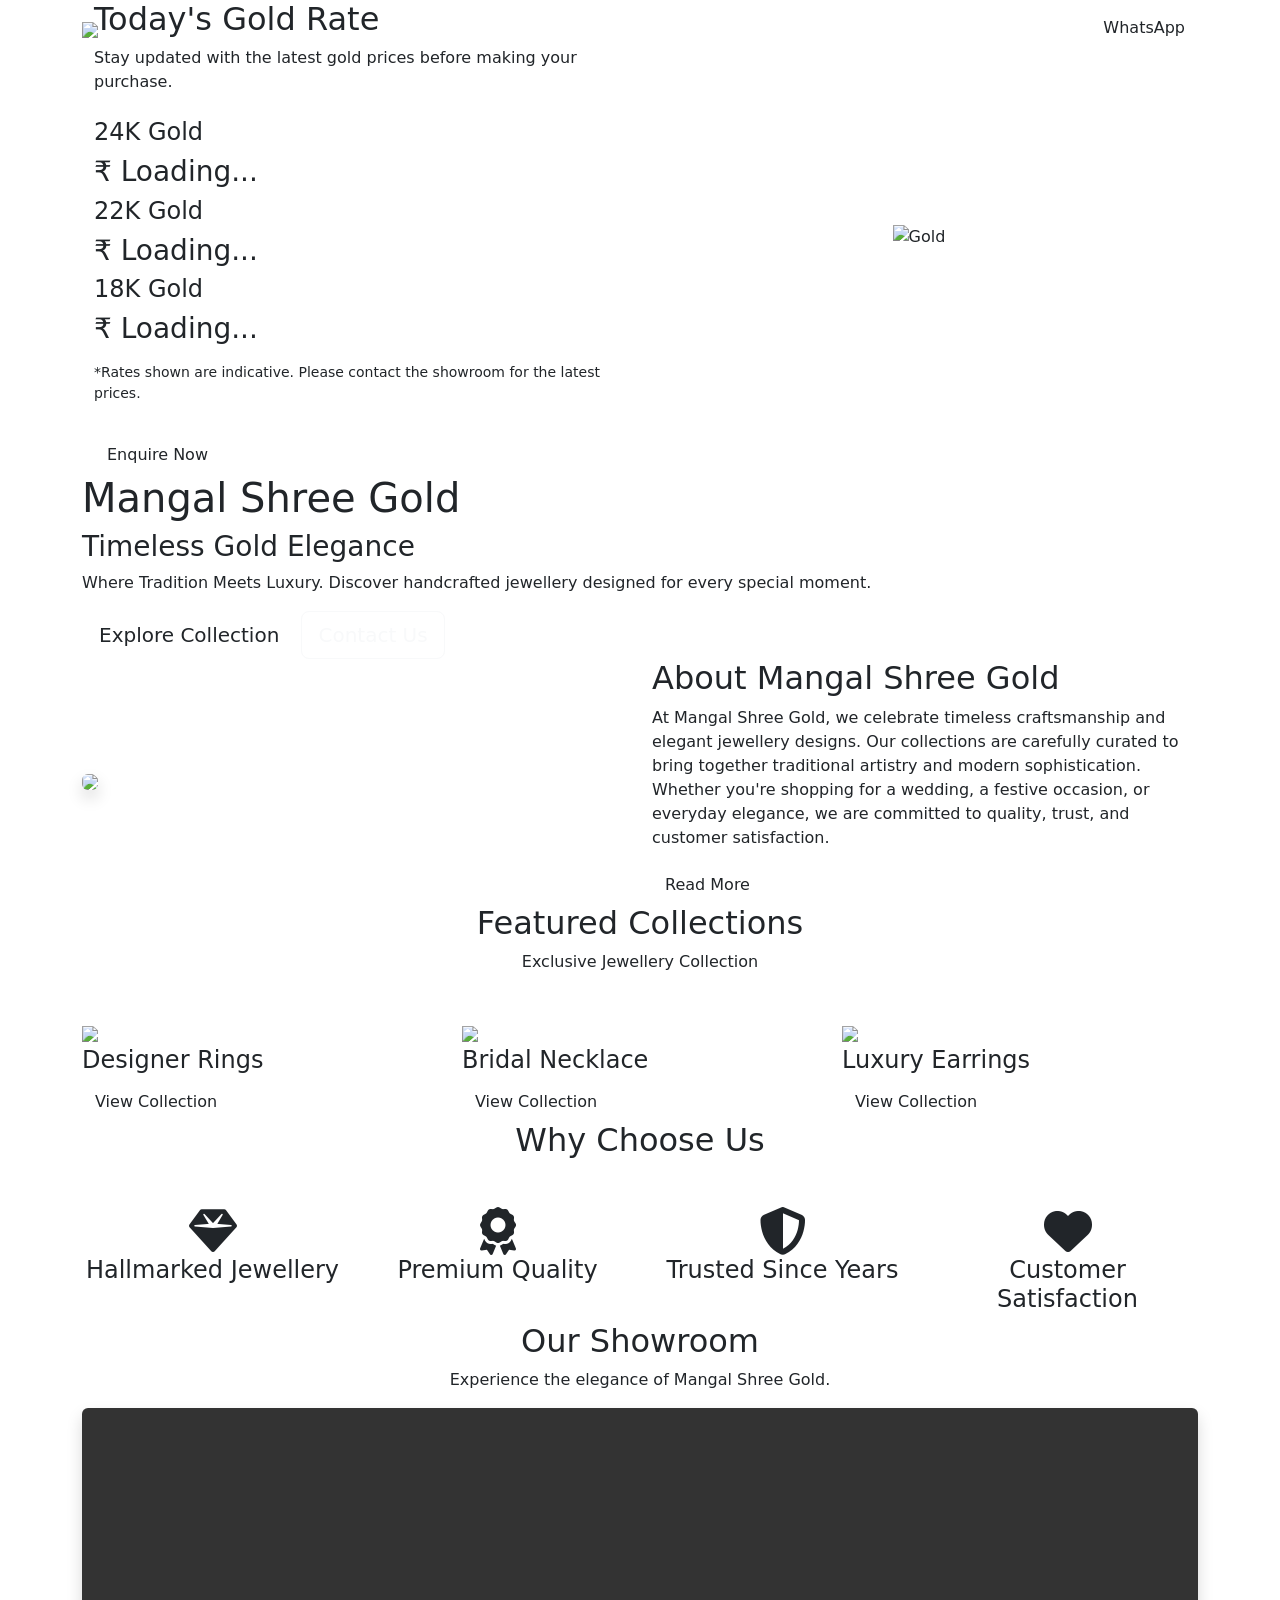
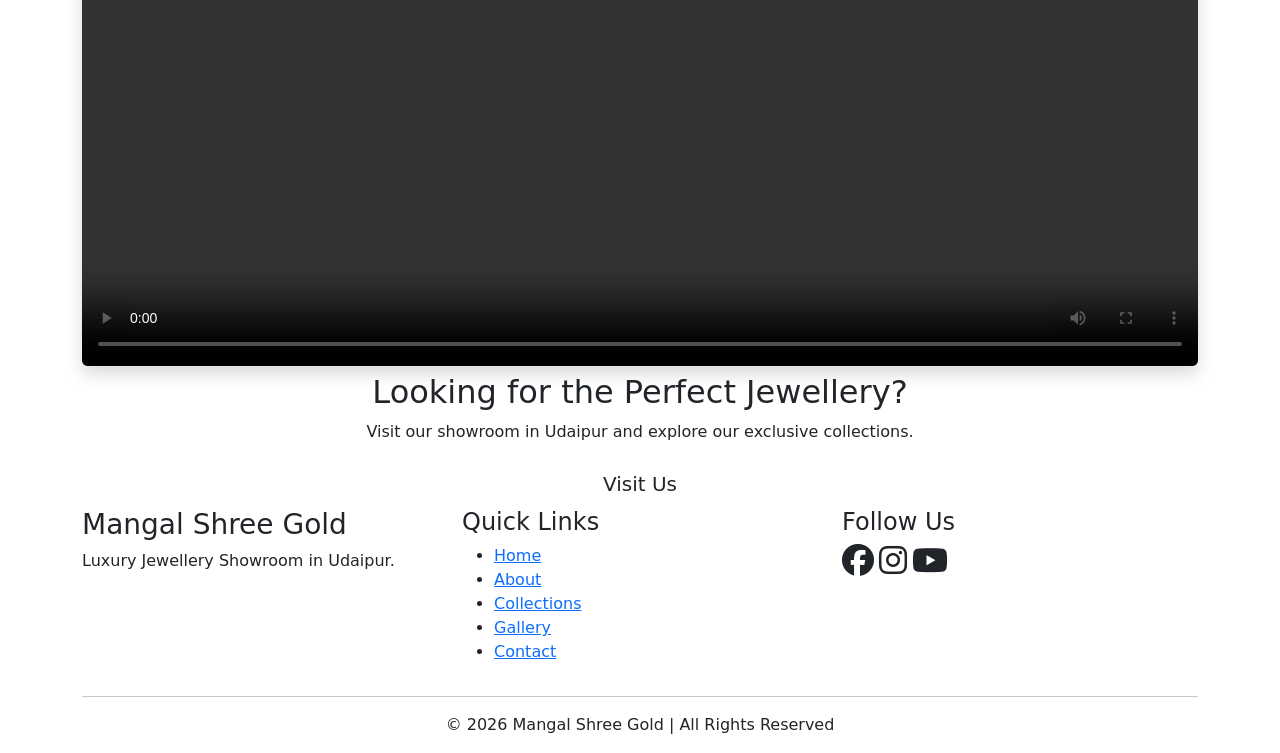
==== index.html @ a67eeb3b "Add files via upload" ====
<!DOCTYPE html>
<html lang="en">
<head>
    <meta charset="UTF-8">
    <meta name="viewport" content="width=device-width, initial-scale=1.0">
    <title>Mangal Shree Gold | Udaipur</title>
    <meta name="description"
content="Mangal Shree Gold is a trusted jewellery showroom in Udaipur offering gold jewellery, bridal collections, rings, necklaces, bangles, earrings and more.">

    <!-- Bootstrap -->
    <link href="https://cdn.jsdelivr.net/npm/bootstrap@5.3.3/dist/css/bootstrap.min.css" rel="stylesheet">

    <!-- Font Awesome -->
    <link rel="stylesheet" href="https://cdnjs.cloudflare.com/ajax/libs/font-awesome/6.5.2/css/all.min.css">

    <!-- Google Fonts -->
    <link href="https://fonts.googleapis.com/css2?family=Cinzel:wght@500;700&family=Poppins:wght@300;400;500;600&display=swap" rel="stylesheet">

    <!-- Custom CSS -->
    <link rel="stylesheet" href="style.css">
</head>

<body>

<!-- ================= NAVBAR ================= -->

<nav class="navbar navbar-expand-lg navbar-dark fixed-top">
    <div class="container">

        <a class="navbar-brand" href="index.html">
            <img src="images/logo.png" height="60">
        </a>

        <button class="navbar-toggler" data-bs-toggle="collapse" data-bs-target="#menu">
            <span class="navbar-toggler-icon"></span>
        </button>

        <div class="collapse navbar-collapse" id="menu">

            <ul class="navbar-nav ms-auto">

                <li class="nav-item">
                    <a class="nav-link active" href="index.html">Home</a>
                </li>

                <li class="nav-item">
                    <a class="nav-link" href="about.html">About</a>
                </li>

                <li class="nav-item">
                    <a class="nav-link" href="collections.html">Collections</a>
                </li>

                <li class="nav-item">
                    <a class="nav-link" href="gallery.html">Gallery</a>
                </li>

                <li class="nav-item">
                    <a class="nav-link" href="contact.html">Contact</a>
                </li>

            </ul>

            <a href="#" class="btn btn-gold ms-3">
                WhatsApp
            </a>

        </div>

    </div>
</nav>

<!-- ================= HERO ================= -->

<section class="hero">

    <div class="overlay"></div>

    <div class="container">

        <div class="hero-content">
<!-- ================= GOLD RATE ================= -->

<section class="gold-rate section-padding">

<div class="container">

<div class="row align-items-center">

<div class="col-lg-6">

<h2>Today's Gold Rate</h2>

<p class="mb-4">

Stay updated with the latest gold prices before making your purchase.

</p>

<div class="rate-box">

<div class="rate-item">

<h4>24K Gold</h4>

<h3 id="gold24">₹ Loading...</h3>

</div>

<div class="rate-item">

<h4>22K Gold</h4>

<h3 id="gold22">₹ Loading...</h3>

</div>

<div class="rate-item">

<h4>18K Gold</h4>

<h3 id="gold18">₹ Loading...</h3>

</div>

</div>

<p class="small mt-3">
*Rates shown are indicative. Please contact the showroom for the latest prices.
</p>

<a href="contact.html" class="btn btn-gold mt-3">

Enquire Now

</a>

</div>

<div class="col-lg-6 text-center">

<img src="images/gold-bars.png" class="img-fluid" alt="Gold">

</div>

</div>

</div>

</section>
            <h1>Mangal Shree Gold</h1>

            <h3>Timeless Gold Elegance</h3>

            <p>
                Where Tradition Meets Luxury.
                Discover handcrafted jewellery designed for every special moment.
            </p>

            <a href="collections.html" class="btn btn-gold btn-lg">
                Explore Collection
            </a>

            <a href="contact.html" class="btn btn-outline-light btn-lg">
                Contact Us
            </a>

        </div>

    </div>

</section>

<!-- ================= ABOUT ================= -->

<section class="about section-padding">

<div class="container">

<div class="row align-items-center">

<div class="col-lg-6">

<img src="images/about.jpg" class="img-fluid rounded shadow">

</div>

<div class="col-lg-6">

<h2>About Mangal Shree Gold</h2>

<p>

At Mangal Shree Gold, we celebrate timeless craftsmanship and elegant jewellery designs. Our collections are carefully curated to bring together traditional artistry and modern sophistication. Whether you're shopping for a wedding, a festive occasion, or everyday elegance, we are committed to quality, trust, and customer satisfaction.

</p>

<a href="about.html" class="btn btn-gold">

Read More

</a>

</div>

</div>

</div>

</section>

<!-- ================= COLLECTIONS ================= -->

<section class="featured section-padding">

<div class="container">

<div class="text-center">

<h2>Featured Collections</h2>

<p>Exclusive Jewellery Collection</p>

</div>

<div class="row mt-5">

<div class="col-md-4">

<div class="collection-box">

<img src="images/ring.jpg" class="img-fluid">

<h4>Designer Rings</h4>

<a href="collections.html" class="btn btn-gold">

View Collection

</a>

</div>

</div>

<div class="col-md-4">

<div class="collection-box">

<img src="images/necklace.jpg" class="img-fluid">

<h4>Bridal Necklace</h4>

<a href="collections.html" class="btn btn-gold">

View Collection

</a>

</div>

</div>

<div class="col-md-4">

<div class="collection-box">

<img src="images/earring.jpg" class="img-fluid">

<h4>Luxury Earrings</h4>

<a href="collections.html" class="btn btn-gold">

View Collection

</a>

</div>

</div>

</div>

</div>

</section>

<!-- ================= WHY CHOOSE ================= -->

<section class="why section-padding">

<div class="container">

<div class="text-center">

<h2>Why Choose Us</h2>

</div>

<div class="row mt-5 text-center">

<div class="col-md-3">

<i class="fas fa-gem fa-3x"></i>

<h4>Hallmarked Jewellery</h4>

</div>

<div class="col-md-3">

<i class="fas fa-award fa-3x"></i>

<h4>Premium Quality</h4>

</div>

<div class="col-md-3">

<i class="fas fa-shield-alt fa-3x"></i>

<h4>Trusted Since Years</h4>

</div>

<div class="col-md-3">

<i class="fas fa-heart fa-3x"></i>

<h4>Customer Satisfaction</h4>

</div>

</div>

</div>

</section>

<!-- ================= VIDEO ================= -->

<section class="video-section section-padding">

<div class="container text-center">

<h2>Our Showroom</h2>

<p>Experience the elegance of Mangal Shree Gold.</p>

<video class="w-100 rounded shadow" controls>

<source src="videos/intro.mp4">

</video>

</div>

</section>

<!-- ================= CTA ================= -->

<section class="cta">

<div class="container text-center">

<h2>Looking for the Perfect Jewellery?</h2>

<p>Visit our showroom in Udaipur and explore our exclusive collections.</p>

<a href="contact.html" class="btn btn-gold btn-lg">

Visit Us

</a>

</div>

</section>

<!-- ================= FOOTER ================= -->

<footer>

<div class="container">

<div class="row">

<div class="col-lg-4">

<h3>Mangal Shree Gold</h3>

<p>
Luxury Jewellery Showroom in Udaipur.
</p>

</div>

<div class="col-lg-4">

<h4>Quick Links</h4>

<ul class="footer-links">

<li><a href="index.html">Home</a></li>

<li><a href="about.html">About</a></li>

<li><a href="collections.html">Collections</a></li>

<li><a href="gallery.html">Gallery</a></li>

<li><a href="contact.html">Contact</a></li>

</ul>

</div>

<div class="col-lg-4">

<h4>Follow Us</h4>

<i class="fab fa-facebook fa-2x"></i>

<i class="fab fa-instagram fa-2x"></i>

<i class="fab fa-youtube fa-2x"></i>

</div>

</div>

<hr>

<p class="text-center">

© 2026 Mangal Shree Gold | All Rights Reserved

</p>

</div>

</footer>

<script src="https://cdn.jsdelivr.net/npm/bootstrap@5.3.3/dist/js/bootstrap.bundle.min.js"></script>

<script src="script.js"></script>

</body>
</html>
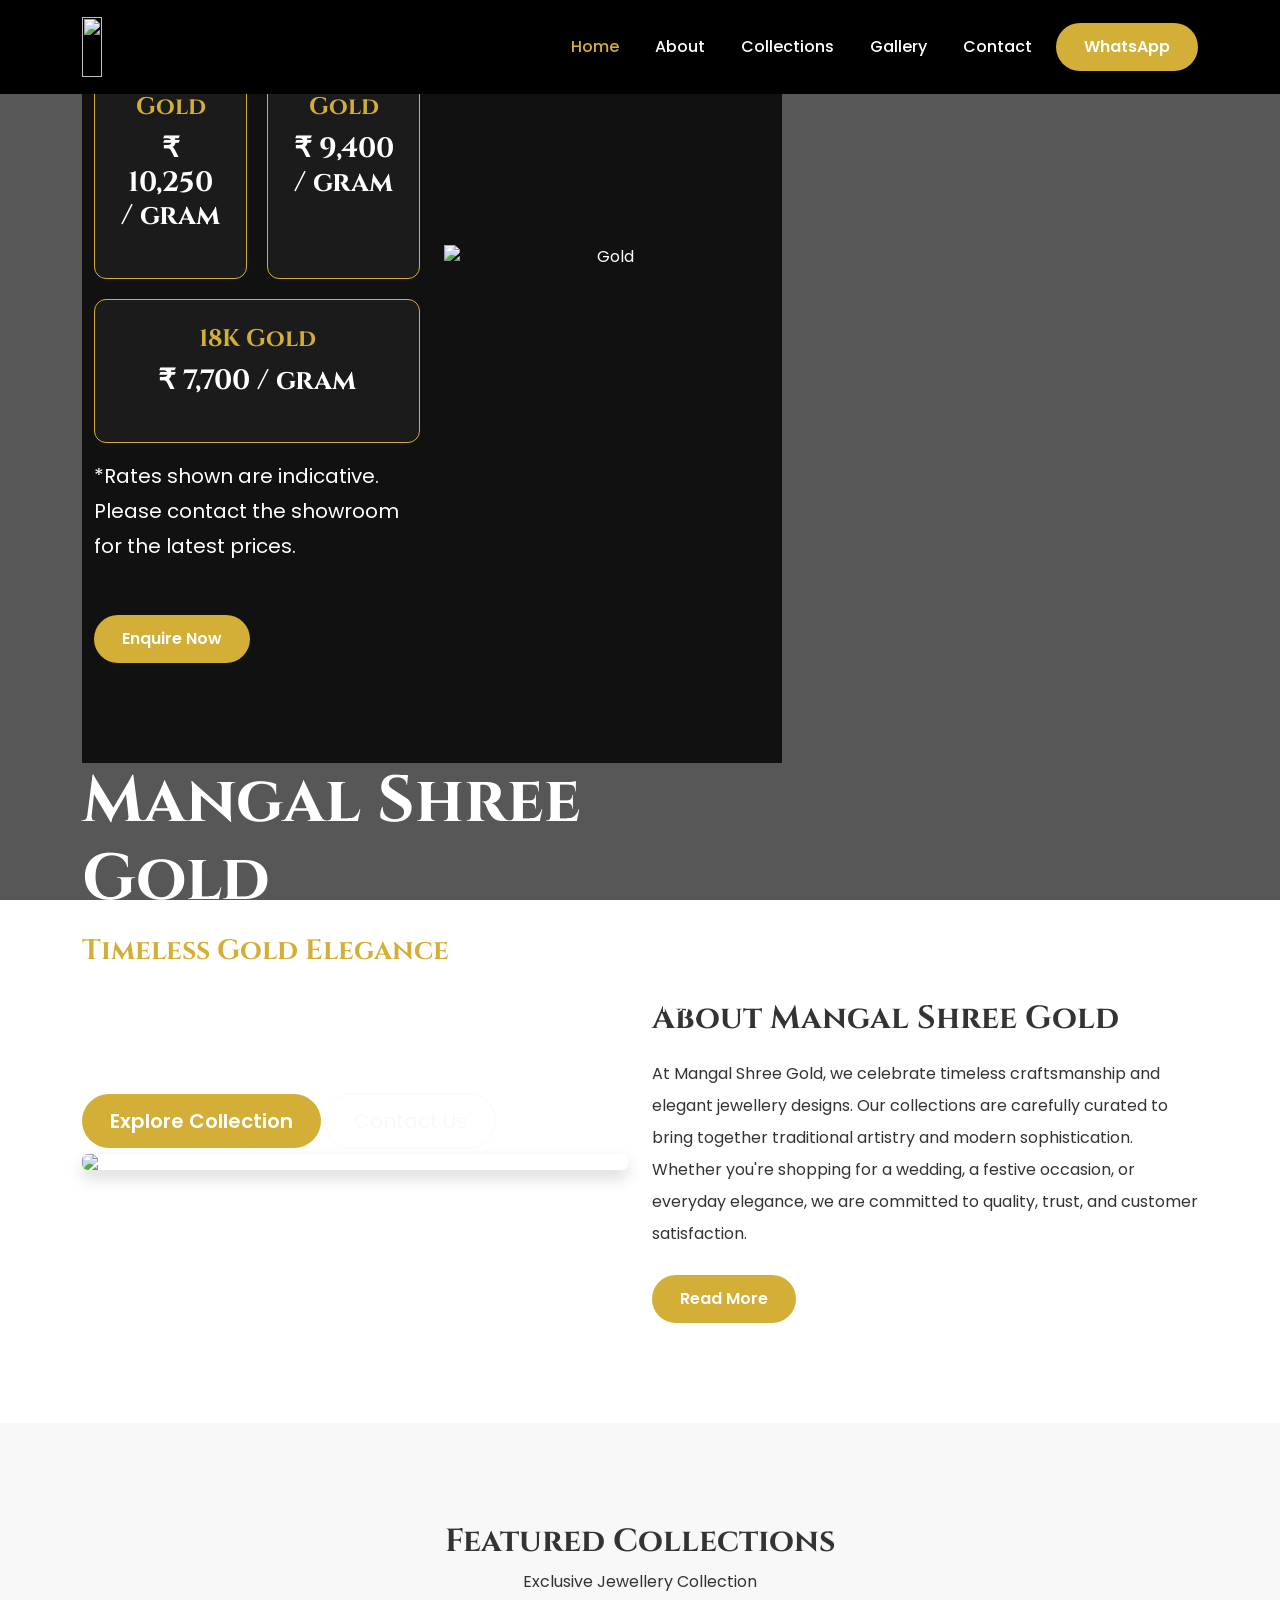
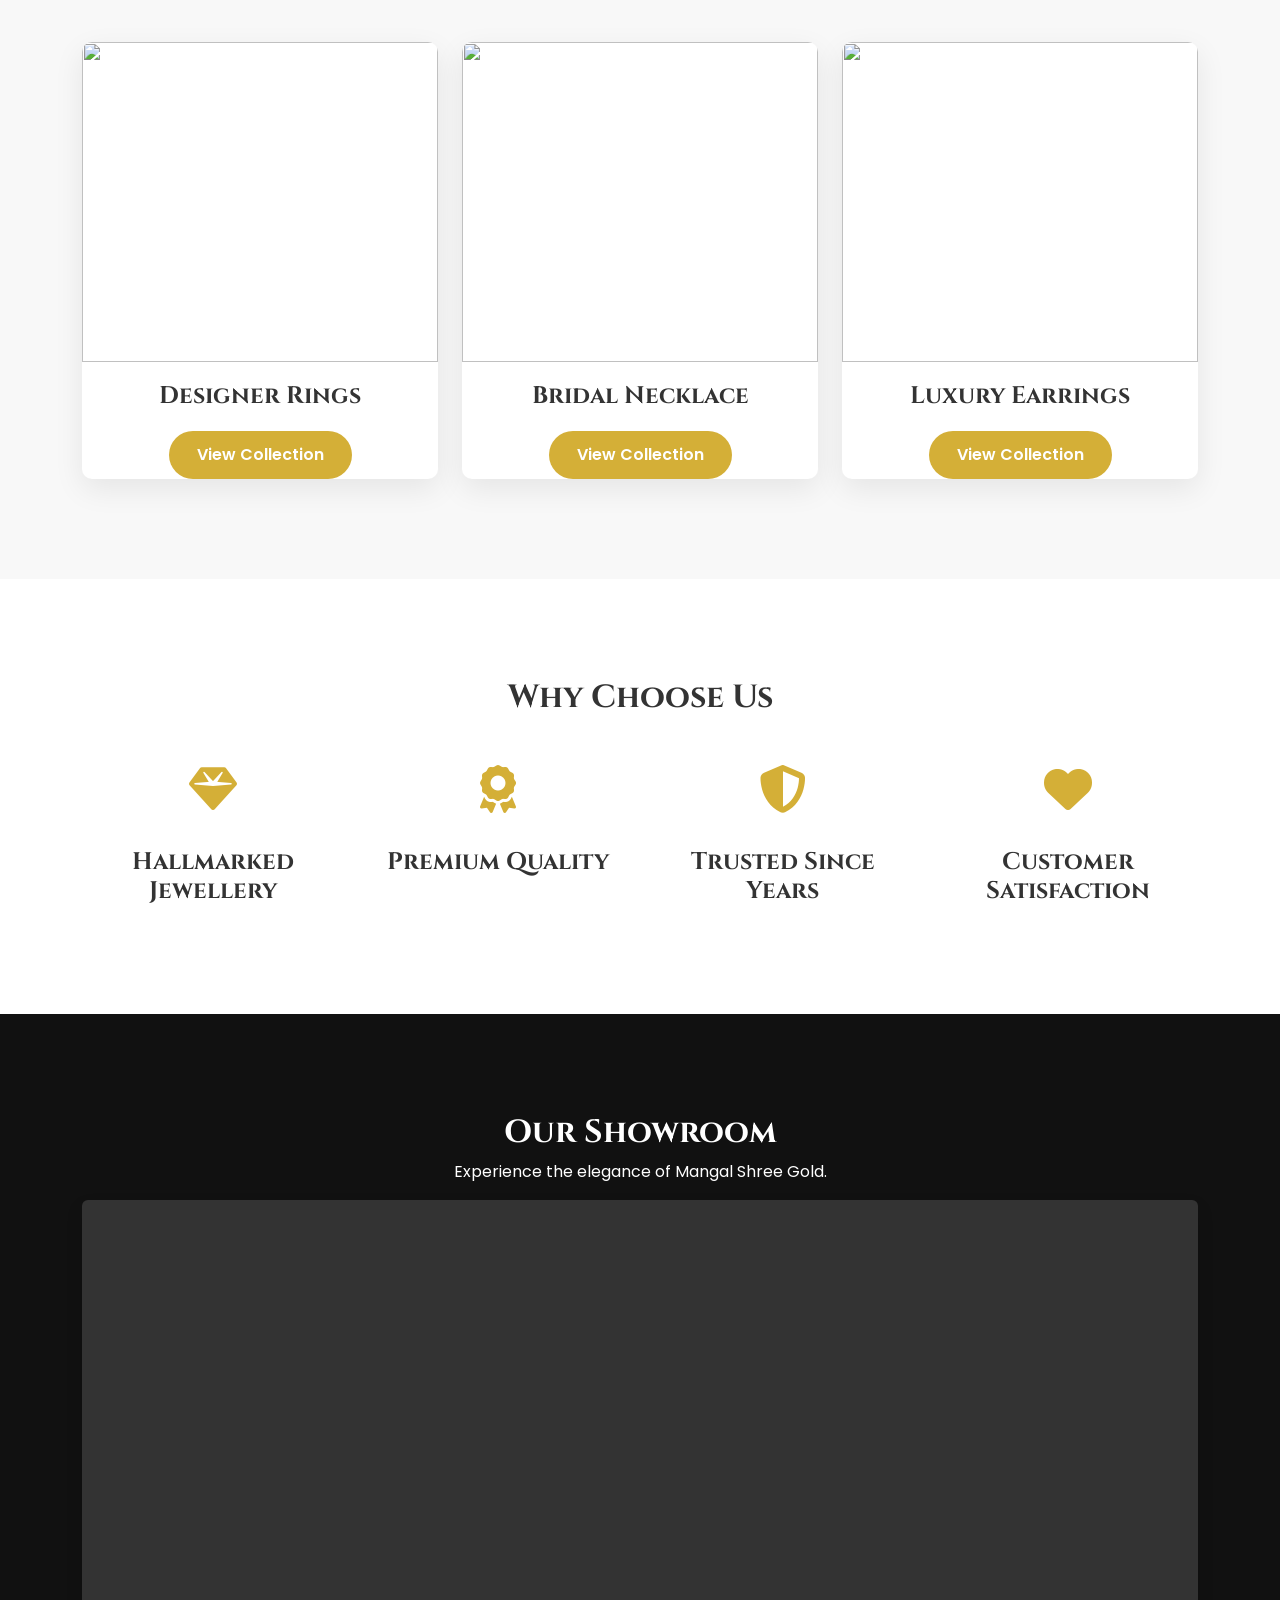
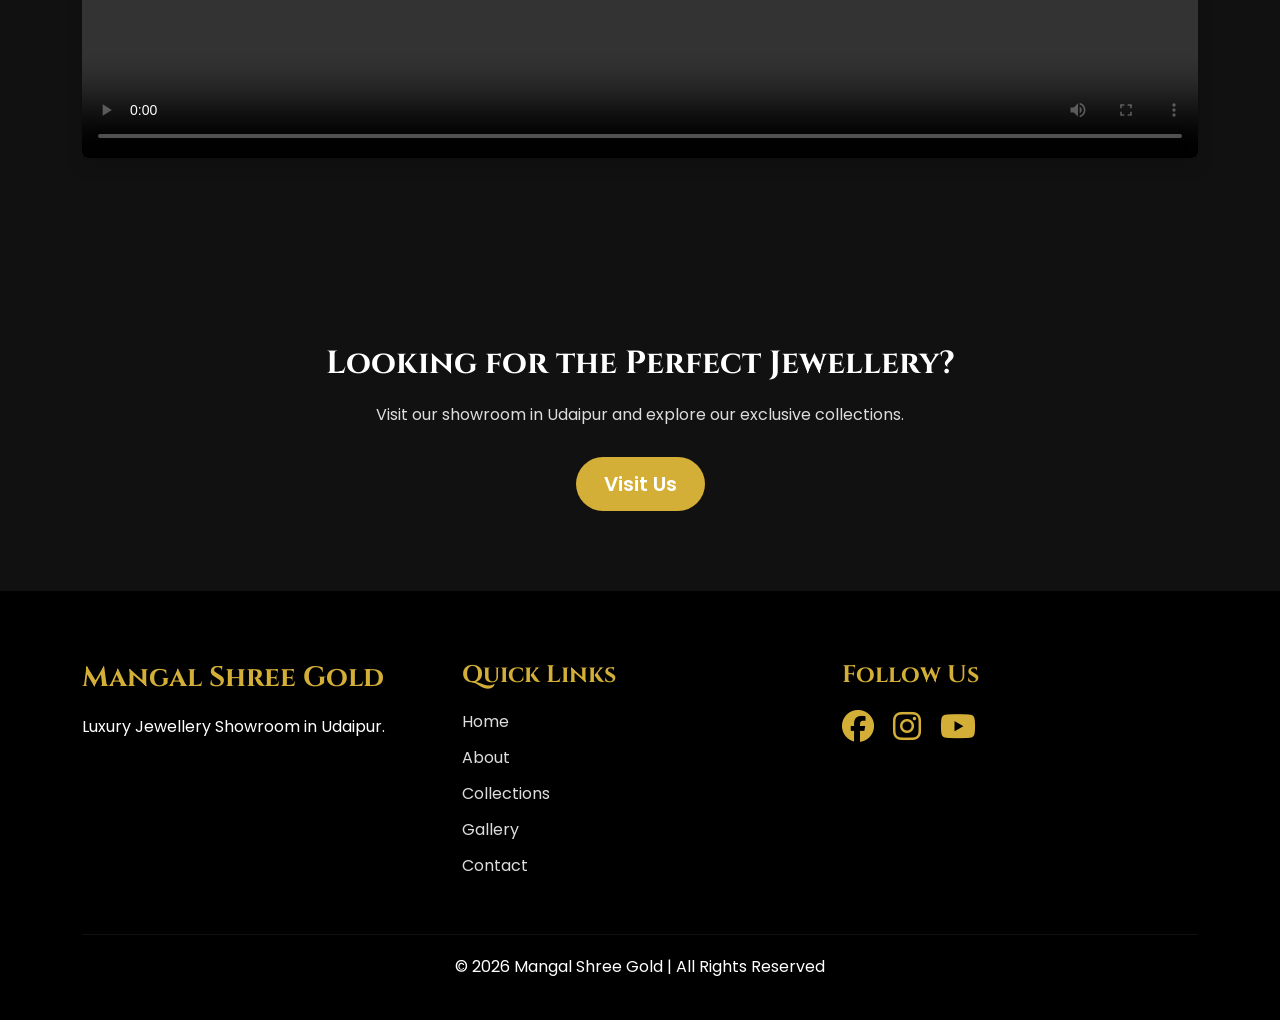
==== commit b59578db: "Add files via upload" ====
--- a/index.html
+++ b/index.html
@@ -6,6 +6,7 @@
     <title>Mangal Shree Gold | Udaipur</title>
     <meta name="description"
 content="Mangal Shree Gold is a trusted jewellery showroom in Udaipur offering gold jewellery, bridal collections, rings, necklaces, bangles, earrings and more.">
+<meta name="google-site-verification" content="b1tyoLgzOTBnXA-v-90rpZAC50cx4BeEJ04mYCOhOvE" />
 
     <!-- Bootstrap -->
     <link href="https://cdn.jsdelivr.net/npm/bootstrap@5.3.3/dist/css/bootstrap.min.css" rel="stylesheet">
--- a/style.css
+++ b/style.css
@@ -0,0 +1,1225 @@
+/* ===========================
+   MANGAL SHREE GOLD
+   Luxury Jewellery Website
+=============================*/
+
+*{
+    margin:0;
+    padding:0;
+    box-sizing:border-box;
+}
+
+html{
+    scroll-behavior:smooth;
+}
+
+body{
+
+    font-family:'Poppins',sans-serif;
+    background:#fafafa;
+    color:#333;
+    overflow-x:hidden;
+
+}
+
+/*====================
+
+TYPOGRAPHY
+
+======================*/
+
+h1,h2,h3,h4,h5{
+
+    font-family:'Cinzel',serif;
+    font-weight:700;
+
+}
+
+.section-padding{
+
+    padding:100px 0;
+
+}
+
+img{
+
+    width:100%;
+    display:block;
+
+}
+
+/*====================
+
+NAVBAR
+
+======================*/
+
+.navbar{
+
+    background:#000;
+    padding:12px 0;
+    transition:.4s;
+
+}
+
+.navbar-brand img{
+
+    height:60px;
+
+}
+
+.nav-link{
+
+    color:#fff !important;
+    margin-left:20px;
+    font-weight:500;
+    transition:.3s;
+
+}
+
+.nav-link:hover{
+
+    color:#d4af37 !important;
+
+}
+
+.nav-link.active{
+
+    color:#d4af37 !important;
+
+}
+
+/*====================
+
+BUTTONS
+
+======================*/
+
+.btn-gold{
+
+    background:#d4af37;
+    color:#fff;
+    border:none;
+    padding:12px 28px;
+    border-radius:30px;
+    transition:.4s;
+    font-weight:600;
+
+}
+
+.btn-gold:hover{
+
+    background:#b8901e;
+    color:#fff;
+    transform:translateY(-3px);
+
+}
+
+.btn-outline-light{
+
+    border-radius:30px;
+    padding:12px 28px;
+
+}
+
+/*====================
+
+HERO
+
+======================*/
+
+.hero{
+
+    height:100vh;
+
+    background:url("../images/hero.jpg") center center;
+
+    background-size:cover;
+
+    position:relative;
+
+    display:flex;
+
+    align-items:center;
+
+}
+
+.overlay{
+
+    position:absolute;
+
+    width:100%;
+
+    height:100%;
+
+    background:rgba(0,0,0,.65);
+
+}
+
+.hero-content{
+
+    position:relative;
+
+    color:#fff;
+
+    z-index:10;
+
+    max-width:700px;
+
+}
+
+.hero-content h1{
+
+    font-size:65px;
+
+    margin-bottom:15px;
+
+}
+
+.hero-content h3{
+
+    color:#d4af37;
+
+    margin-bottom:20px;
+
+}
+
+.hero-content p{
+
+    font-size:20px;
+
+    line-height:35px;
+
+    margin-bottom:35px;
+
+}
+
+/*====================
+
+PAGE BANNER
+
+======================*/
+
+.page-banner{
+
+    background:#111;
+
+    color:#fff;
+
+    padding:170px 0 90px;
+
+    text-align:center;
+
+}
+
+.page-banner h1{
+
+    font-size:55px;
+
+    margin-bottom:15px;
+
+}
+
+.page-banner p{
+
+    color:#d4af37;
+
+    font-size:18px;
+
+}
+
+/*====================
+
+ABOUT
+
+======================*/
+
+.about{
+
+    background:#fff;
+
+}
+
+.about img{
+
+    border-radius:10px;
+
+    box-shadow:0 10px 30px rgba(0,0,0,.2);
+
+}
+
+.about h2{
+
+    margin-bottom:20px;
+
+}
+
+.about p{
+
+    line-height:32px;
+
+    margin-bottom:25px;
+
+}
+
+/*====================
+
+FEATURED COLLECTION
+
+======================*/
+
+.featured{
+
+    background:#f8f8f8;
+
+}
+
+.collection-box{
+
+    background:#fff;
+
+    border-radius:10px;
+
+    overflow:hidden;
+
+    box-shadow:0 10px 30px rgba(0,0,0,.08);
+
+    transition:.4s;
+
+    text-align:center;
+
+}
+
+.collection-box:hover{
+
+    transform:translateY(-10px);
+
+}
+
+.collection-box img{
+
+    height:320px;
+
+    object-fit:cover;
+
+}
+
+.collection-box h4{
+
+    margin:20px 0;
+
+}
+
+/*====================
+
+COLLECTION PAGE
+
+======================*/
+
+.collection-card{
+
+    background:#fff;
+
+    border-radius:10px;
+
+    overflow:hidden;
+
+    transition:.4s;
+
+    box-shadow:0 10px 25px rgba(0,0,0,.08);
+
+}
+
+.collection-card:hover{
+
+    transform:translateY(-10px);
+
+}
+
+.collection-card img{
+
+    height:350px;
+
+    object-fit:cover;
+
+}
+
+.collection-card h3{
+
+    margin-bottom:15px;
+
+}
+
+.collection-card p{
+
+    line-height:28px;
+
+    margin-bottom:20px;
+
+}
+
+/*====================
+
+WHY US
+
+======================*/
+
+.why{
+
+    background:#fff;
+
+}
+
+.why i{
+
+    color:#d4af37;
+
+    margin-bottom:20px;
+
+}
+
+.why h4{
+
+    margin-top:15px;
+
+}
+
+/*====================
+
+CTA
+
+======================*/
+
+.cta{
+
+    background:#111;
+
+    color:#fff;
+
+    padding:80px 0;
+
+}
+
+.cta h2{
+
+    margin-bottom:20px;
+
+}
+
+.cta p{
+
+    margin-bottom:30px;
+
+    color:#ddd;
+
+}/*====================
+
+GALLERY
+
+======================*/
+
+.gallery-item{
+
+    position:relative;
+    overflow:hidden;
+    border-radius:12px;
+    cursor:pointer;
+    box-shadow:0 10px 25px rgba(0,0,0,.15);
+    transition:.4s;
+
+}
+
+.gallery-item img{
+
+    width:100%;
+    height:320px;
+    object-fit:cover;
+    transition:.5s;
+
+}
+
+.gallery-item:hover img{
+
+    transform:scale(1.12);
+
+}
+
+.gallery-item::before{
+
+    content:"";
+    position:absolute;
+    top:0;
+    left:0;
+    width:100%;
+    height:100%;
+    background:rgba(0,0,0,.35);
+    opacity:0;
+    transition:.4s;
+    z-index:2;
+
+}
+
+.gallery-item:hover::before{
+
+    opacity:1;
+
+}
+
+.gallery-item::after{
+
+    content:"+";
+    position:absolute;
+    top:50%;
+    left:50%;
+    transform:translate(-50%,-50%);
+    color:#fff;
+    font-size:50px;
+    opacity:0;
+    z-index:3;
+    transition:.4s;
+
+}
+
+.gallery-item:hover::after{
+
+    opacity:1;
+
+}
+
+/*====================
+
+VIDEO
+
+======================*/
+
+.video-section{
+
+    background:#111;
+    color:#fff;
+
+}
+
+.video-section video{
+
+    border-radius:15px;
+    box-shadow:0 10px 30px rgba(0,0,0,.4);
+
+}
+
+/*====================
+
+CONTACT
+
+======================*/
+
+.contact-box{
+
+    background:#fff;
+    padding:40px;
+    border-radius:12px;
+    box-shadow:0 10px 30px rgba(0,0,0,.08);
+
+}
+
+.contact-info{
+
+    background:#111;
+    color:#fff;
+    padding:40px;
+    border-radius:12px;
+    height:100%;
+
+}
+
+.contact-info h2{
+
+    color:#d4af37;
+    margin-bottom:25px;
+
+}
+
+.contact-info p{
+
+    margin-bottom:18px;
+    font-size:17px;
+
+}
+
+.contact-info i{
+
+    color:#d4af37;
+    margin-right:12px;
+
+}
+
+.contact-info a{
+
+    color:#fff;
+    margin-right:15px;
+    transition:.3s;
+
+}
+
+.contact-info a:hover{
+
+    color:#d4af37;
+
+}
+
+/*====================
+
+FORM
+
+======================*/
+
+.form-control{
+
+    border-radius:8px;
+    padding:14px;
+
+}
+
+.form-control:focus{
+
+    border-color:#d4af37;
+    box-shadow:0 0 10px rgba(212,175,55,.3);
+
+}
+
+/*====================
+
+JOURNEY BOX
+
+======================*/
+
+.journey-box{
+
+    background:#fff;
+    padding:35px;
+    text-align:center;
+    border-radius:12px;
+    transition:.4s;
+    box-shadow:0 10px 30px rgba(0,0,0,.08);
+
+}
+
+.journey-box:hover{
+
+    transform:translateY(-10px);
+
+}
+
+/*====================
+
+FOOTER
+
+======================*/
+
+footer{
+
+    background:#000;
+    color:#fff;
+    padding:70px 0 25px;
+
+}
+
+footer h3,
+footer h4{
+
+    color:#d4af37;
+    margin-bottom:20px;
+
+}
+
+.footer-links{
+
+    list-style:none;
+    padding:0;
+
+}
+
+.footer-links li{
+
+    margin-bottom:12px;
+
+}
+
+.footer-links a{
+
+    color:#ddd;
+    text-decoration:none;
+    transition:.3s;
+
+}
+
+.footer-links a:hover{
+
+    color:#d4af37;
+    padding-left:8px;
+
+}
+
+footer i{
+
+    color:#d4af37;
+    margin-right:15px;
+    transition:.3s;
+    cursor:pointer;
+
+}
+
+footer i:hover{
+
+    transform:translateY(-5px);
+
+}
+
+footer hr{
+
+    border-color:#444;
+    margin:40px 0 20px;
+
+}
+
+/*====================
+
+MAP
+
+======================*/
+
+.map-section iframe{
+
+    display:block;
+
+}
+
+/*====================
+
+HOVER EFFECTS
+
+======================*/
+
+img{
+
+    transition:.4s;
+
+}
+
+img:hover{
+
+    opacity:.95;
+
+}
+
+.card,
+.collection-card,
+.collection-box,
+.gallery-item,
+.contact-box,
+.journey-box{
+
+    transition:.4s;
+
+}
+
+/*====================
+
+ANIMATION
+
+======================*/
+
+@keyframes fadeUp{
+
+    from{
+
+        opacity:0;
+        transform:translateY(40px);
+
+    }
+
+    to{
+
+        opacity:1;
+        transform:translateY(0);
+
+    }
+
+}
+
+.hero-content,
+.about,
+.collection-box,
+.collection-card,
+.gallery-item,
+.contact-box{
+
+    animation:fadeUp 1s ease;
+
+}
+
+/*====================
+
+WHATSAPP BUTTON
+
+======================*/
+
+.whatsapp{
+
+    position:fixed;
+    right:25px;
+    bottom:25px;
+    width:60px;
+    height:60px;
+    background:#25D366;
+    color:#fff;
+    border-radius:50%;
+    display:flex;
+    justify-content:center;
+    align-items:center;
+    font-size:28px;
+    text-decoration:none;
+    box-shadow:0 10px 25px rgba(0,0,0,.25);
+    z-index:999;
+
+}
+
+.whatsapp:hover{
+
+    color:#fff;
+    transform:scale(1.08);
+
+}
+
+/*====================
+
+SCROLL TOP
+
+======================*/
+
+#topBtn{
+
+    position:fixed;
+    right:30px;
+    bottom:100px;
+    width:50px;
+    height:50px;
+    border:none;
+    border-radius:50%;
+    background:#d4af37;
+    color:#fff;
+    display:none;
+    cursor:pointer;
+    z-index:999;
+
+}
+
+#topBtn:hover{
+
+    background:#b8901e;
+
+}/*====================
+
+UTILITY CLASSES
+
+======================*/
+
+.text-gold{
+
+    color:#d4af37;
+
+}
+
+.bg-gold{
+
+    background:#d4af37;
+
+}
+
+.bg-black{
+
+    background:#000;
+
+}
+
+.rounded-lg{
+
+    border-radius:15px;
+
+}
+
+.shadow-lg{
+
+    box-shadow:0 15px 35px rgba(0,0,0,.15);
+
+}
+
+.mt-80{
+
+    margin-top:80px;
+
+}
+
+.mb-80{
+
+    margin-bottom:80px;
+
+}
+
+/*====================
+
+NEWSLETTER
+
+======================*/
+
+footer input{
+
+    border:none;
+    padding:12px;
+
+}
+
+footer input:focus{
+
+    outline:none;
+    box-shadow:none;
+
+}
+
+/*====================
+
+SOCIAL ICONS
+
+======================*/
+
+.social-icons a{
+
+    color:#fff;
+    margin:0 10px;
+    font-size:22px;
+    transition:.3s;
+
+}
+
+.social-icons a:hover{
+
+    color:#d4af37;
+
+}
+
+/*====================
+
+NAVBAR SCROLL EFFECT
+
+======================*/
+
+.navbar.scrolled{
+
+    background:#000 !important;
+    box-shadow:0 5px 20px rgba(0,0,0,.3);
+
+}
+
+/*====================
+
+IMAGE OVERLAY EFFECT
+
+======================*/
+
+.image-overlay{
+
+    position:relative;
+    overflow:hidden;
+
+}
+
+.image-overlay img{
+
+    transition:.5s;
+
+}
+
+.image-overlay:hover img{
+
+    transform:scale(1.1);
+
+}
+
+.image-overlay .overlay-text{
+
+    position:absolute;
+    bottom:-100%;
+    left:0;
+    width:100%;
+    background:rgba(0,0,0,.75);
+    color:#fff;
+    padding:20px;
+    transition:.4s;
+
+}
+
+.image-overlay:hover .overlay-text{
+
+    bottom:0;
+
+}
+
+/*====================
+
+CUSTOM SCROLLBAR
+
+======================*/
+
+::-webkit-scrollbar{
+
+    width:10px;
+
+}
+
+::-webkit-scrollbar-track{
+
+    background:#111;
+
+}
+
+::-webkit-scrollbar-thumb{
+
+    background:#d4af37;
+    border-radius:10px;
+
+}
+
+::-webkit-scrollbar-thumb:hover{
+
+    background:#b8901e;
+
+}
+
+/*====================
+
+SELECTION COLOR
+
+======================*/
+
+::selection{
+
+    background:#d4af37;
+    color:#fff;
+
+}
+
+/*====================
+
+RESPONSIVE
+
+======================*/
+
+@media(max-width:991px){
+
+.hero{
+
+    text-align:center;
+    height:85vh;
+
+}
+
+.hero-content h1{
+
+    font-size:48px;
+
+}
+
+.hero-content h3{
+
+    font-size:24px;
+
+}
+
+.hero-content p{
+
+    font-size:16px;
+    line-height:28px;
+
+}
+
+.page-banner{
+
+    padding:140px 0 70px;
+
+}
+
+.page-banner h1{
+
+    font-size:42px;
+
+}
+
+.about img{
+
+    margin-bottom:30px;
+
+}
+
+.contact-info{
+
+    margin-top:30px;
+
+}
+
+}
+
+@media(max-width:768px){
+
+.section-padding{
+
+    padding:70px 0;
+
+}
+
+.hero-content h1{
+
+    font-size:38px;
+
+}
+
+.hero-content h3{
+
+    font-size:22px;
+
+}
+
+.collection-card img,
+.collection-box img{
+
+    height:250px;
+
+}
+
+.gallery-item img{
+
+    height:250px;
+
+}
+
+footer{
+
+    text-align:center;
+
+}
+
+footer i{
+
+    margin-bottom:15px;
+
+}
+
+.nav-link{
+
+    margin-left:0;
+
+}
+
+}
+
+@media(max-width:576px){
+
+.hero{
+
+    height:80vh;
+
+}
+
+.hero-content h1{
+
+    font-size:32px;
+
+}
+
+.hero-content p{
+
+    font-size:15px;
+
+}
+
+.btn-gold{
+
+    padding:10px 22px;
+
+}
+
+.page-banner h1{
+
+    font-size:32px;
+
+}
+
+.contact-box,
+.contact-info{
+
+    padding:25px;
+
+}
+
+}
+
+/*====================
+
+END OF FILE
+
+======================*//*=====================
+ GOLD RATE
+=====================*/
+
+.gold-rate{
+
+    background:#111;
+    color:#fff;
+
+}
+
+.gold-rate h2{
+
+    color:#d4af37;
+    margin-bottom:20px;
+
+}
+
+.rate-box{
+
+    display:flex;
+    gap:20px;
+    flex-wrap:wrap;
+
+}
+
+.rate-item{
+
+    flex:1;
+    min-width:150px;
+    background:#1b1b1b;
+    border:1px solid #d4af37;
+    padding:25px;
+    border-radius:12px;
+    text-align:center;
+    transition:.3s;
+
+}
+
+.rate-item:hover{
+
+    transform:translateY(-8px);
+
+}
+
+.rate-item h4{
+
+    color:#d4af37;
+    margin-bottom:10px;
+
+}
+
+.rate-item h3{
+
+    font-size:28px;
+    color:#fff;
+
+}
